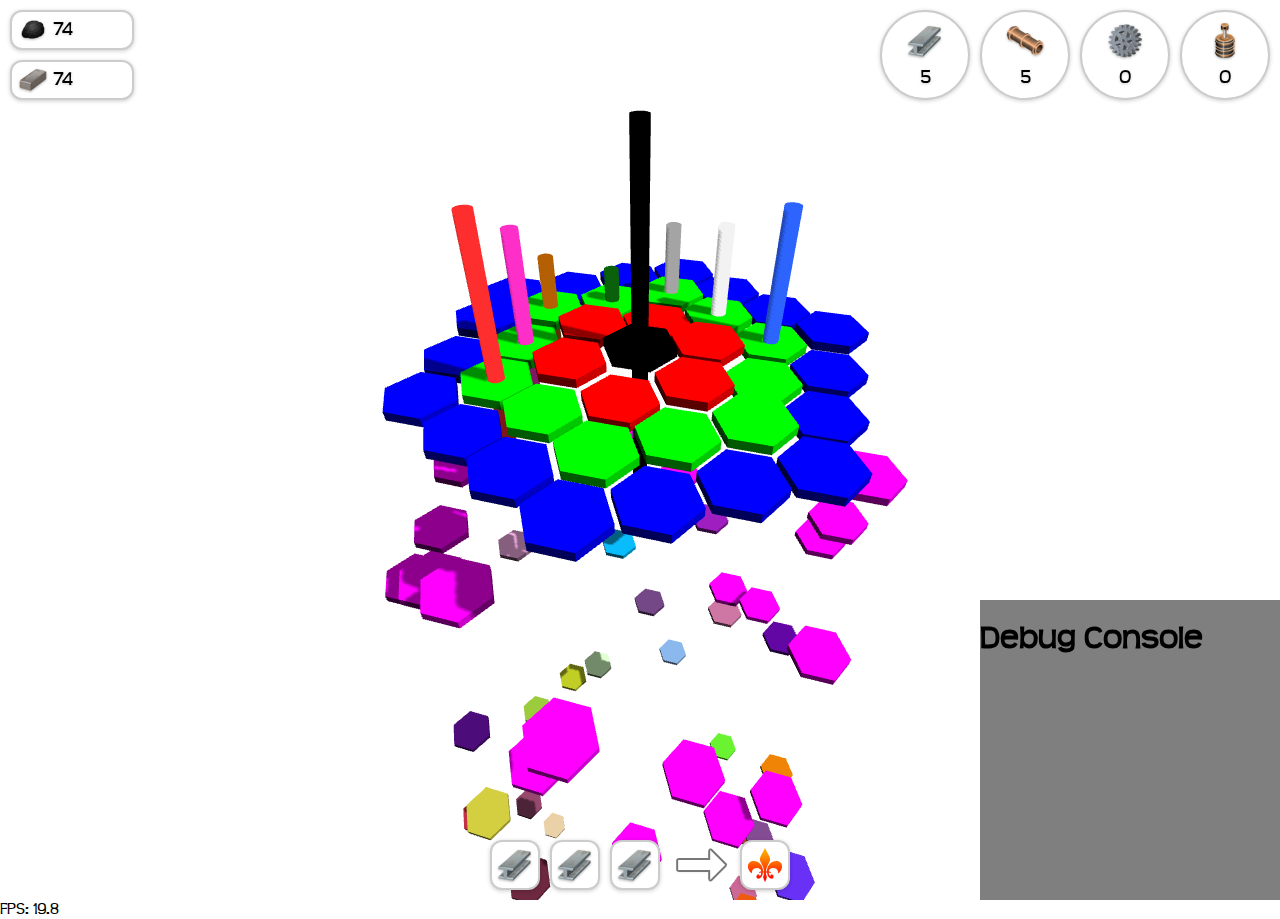
==== index.htm @ 2165f71d "Completed debug console" ====
<!DOCTYPE html>
<html>
<head>
    <title>My Game</title>
    <meta http-equiv="Content-Type" content="text/html; charset=UTF-8"/>
    <link rel="stylesheet" type="text/css" href="css/fontface.css"/>
    <link rel="stylesheet" type="text/css" href="css/main.css"/>
    <link rel="stylesheet" type="text/css" href="css/overlay.css"/>
    <script type="text/javascript" src="js/jquery-1.11.2.min.js"></script>
    <script type="text/javascript" src="lib/shader_loader.js"></script>
    <script type="text/javascript" src="js/soundmanager2.js"></script>
    <script type="text/javascript" src="js/three.min.js"></script>
    <script type="text/javascript" src="js/tools.js"></script>
    <script type="text/javascript" src="js/resources.js"></script>
    <script type="text/javascript" src="js/img.js"></script>
    <script type="text/javascript" src="js/sound.js"></script>
    <script type="text/javascript" src="js/timer.js"></script>
    <script type="text/javascript" src="js/mouse.js"></script>
    <script type="text/javascript" src="js/keyboard.js"></script>
    <script type="text/javascript" src="js/renderer.js"></script>
    <script type="text/javascript" src="js/camera.js"></script>
    <script type="text/javascript" src="js/preloader.js"></script>
    <script type="text/javascript" src="js/preloading_manager.js"></script>
    <script type="text/javascript" src="js/performance_monitor.js"></script>
    <script type="text/javascript" src="js/priority_queue.js"></script>
    <script type="text/javascript" src="js/path_finding.js"></script>
    <script type="text/javascript" src="js/particle.js"></script>
    <script type="text/javascript" src="js/particle_system.js"></script>
    <script type="text/javascript" src="js/loading_state.js"></script>
    <script type="text/javascript" src="js/ingame_state.js"></script>
    <script type="text/javascript" src="js/game.js"></script>
    <script type="text/javascript" src="js/tile.js"></script>
    <script type="text/javascript" src="js/hexagon_map.js"></script>
    <script type="text/javascript" src="js/neighbour_town.js"></script>
    <script type="text/javascript" src="js/research_result.js"></script>
    <script type="text/javascript" src="js/building.js"></script>
    <script type="text/javascript" src="js/town_events.js"></script>
    <script type="text/javascript" src="js/min_lov_events.js"></script>
    <script type="text/javascript" src="js/min_tru_event.js"></script>
    <script type="text/javascript" src="js/town.js"></script>
    <script type="text/javascript" src="js/preloading_manager.js"></script>
    <script type="text/javascript" src="js/player_state.js"></script>
    <script type="text/javascript" src="js/game_logic.js"></script>
    <script type="text/javascript" src="js/shapes.js"></script>
    <script type="text/javascript" src="js/gui.js"></script>
    <script type="text/javascript" src="js/assembler.js"></script>
    <script type="text/javascript" src="js/assembly_recipes.js"></script>
    <script type="text/javascript" src="js/main.js"></script>

    <script data-src="js/shader/floatingHexagon/vertex.glsl" data-name='floatingHexagon' type="x-shader/x-vertex"
            id="floatingHexagon_vertex"></script>
    <script data-src="js/shader/floatingHexagon/fragment.glsl" data-name='floatingHexagon' type="x-shader/x-fragment"
            id="floatingHexagon_fragment"></script>
</head>
<body>
<div id="game_box">
    <canvas id="game" width="900" height="600">
        Your browser doesn't support the &lt;canvas&gt; tag. Please install the newest version of Mozilla Firefox,
        Google Chrome or Microsoft Internet Explorer.
    </canvas>
    <div id="loading">
        <div id="loading_text">&nbsp;</div>
        <div id="loading_bar_box">
            <div id="loading_bar">&nbsp;</div>
        </div>
    </div>
    <div id="gui">

        <div id="resources_panel" class="no_camera_dragging">
            <div id="coal_stock" class="resource_stock">
                <div class="value">0</div>
                <div class="trend"></div>
            </div>
            <div id="iron_stock" class="resource_stock">
                <div class="value">0</div>
                <div class="trend"></div>
            </div>
        </div>

        <div id="components_panel" class="no_camera_dragging">
            <div id="beam_stock" class="component_stock">0</div>
            <div id="pipe_stock" class="component_stock">0</div>
            <div id="gear_stock" class="component_stock">0</div>
            <div id="piston_stock" class="component_stock">0</div>
        </div>

        <div id="one_line_hint" class="no_camera_dragging"></div>

        <div id="building_hint" class="no_camera_dragging"></div>

        <div id="assembly_panel">
            <div id="assembly_input_0" class="assembly_input no_camera_dragging">&nbsp;</div>
            <div id="assembly_input_1" class="assembly_input no_camera_dragging">&nbsp;</div>
            <div id="assembly_input_2" class="assembly_input no_camera_dragging">&nbsp;</div>
            <div id="assembly_arrow" class="no_camera_dragging">&nbsp;</div>
            <div id="assembly_output">
                <div id="assembly_output_draggable">&nbsp;</div>
            </div>
        </div>

        <div id="assembly_hint" class="no_camera_dragging">
            <div id="assembly_hint_title"></div>
            <div id="assembly_hint_description"></div>
        </div>

        <div id="overlay_container">
            <div id="overlay_neighbour" class="overlay">
            </div>
            <div id="overlay_event" class="overlay">
                <div class="image">&nbsp;</div>
                <div class="title"></div>
                <div class="description"></div>
                <div class="ok_button">OK</div>
            </div>
            <div id="overlay_yes_no" class="overlay">
            </div>
            <div id="overlay_selection" class="overlay">
            </div>
        </div>
        <div id="debug_console">
            <div id="debug_console_title">
                <h1>Debug Console</h1>
            </div>
            <div id="debug_console_test_panel">
            </div>
        </div>
    </div>
</div>
</body>
</html>
---- css/fontface.css ----
@font-face {
    font-family: 'teenregular';
    src: url('teen-webfont.eot');
    src: url('teen-webfont.eot?#iefix') format('embedded-opentype'),
         url('teen-webfont.woff2') format('woff2'),
         url('teen-webfont.woff') format('woff'),
         url('teen-webfont.ttf') format('truetype'),
         url('teen-webfont.svg#teenregular') format('svg');
    font-weight: normal;
    font-style: normal;

}

@font-face {
    font-family: 'teenbold';
    src: url('teen_bold-webfont.eot');
    src: url('teen_bold-webfont.eot?#iefix') format('embedded-opentype'),
         url('teen_bold-webfont.woff2') format('woff2'),
         url('teen_bold-webfont.woff') format('woff'),
         url('teen_bold-webfont.ttf') format('truetype'),
         url('teen_bold-webfont.svg#teenbold') format('svg');
    font-weight: normal;
    font-style: normal;

}
---- css/main.css ----
body {
  padding: 0px;
  margin: 0px;
  font-family: 'teenregular', sans-serif;
}

form, table {
  margin: 0px;
  padding: 0px;
  border: none;
}

img {
  border: 0px;
}

#game_box {
  position: relative;
  width: 900px;
  height: 600px;
  margin: 0px auto;
}

#loading {
  position: absolute;
  left: 0px;
  top: 0px;
  width: 210px;
  height: 50px;
  padding: 275px 345px;
  background: #ccc;
}

#loading_text {
  width: 210px;
  height: 30px;
  color: #000;
  text-align: center;
  line-height: 30px;
}

#loading_bar_box {
  width: 200px;
  height: 10px;
  padding: 4px;
  border: 1px solid #000;
}

#loading_bar {
  width: 0px;
  height: 10px;
  background: #000;
}

#gui {
  display: none;
  position: absolute;
  left: 0px;
  top: 0px;
}

#resources_panel {
  position: absolute;
  left: 10px;
  top: 10px;
  width: 120px;
  height: 100px;
}

.resource_stock {
  width: 79px;
  height: 36px;
  padding-left: 41px;
  border: 2px solid #ccc;
  border-radius: 12px;
  margin-bottom: 10px;
  box-shadow: 0px 1px 4px rgba(0, 0, 0, 0.2);
}

.resource_stock .value {
  float: left;
  width: 55px;
  height: 36px;
  line-height: 36px;
  font-size: 20px;
  text-shadow: 0px 1px 3px rgba(0, 0, 0, 0.2);
  cursor: default;
}

.resource_stock .trend {
  float: left;
  width: 24px;
  height: 36px;
  background: url(../img/trend.png) 0px 0px;
}

#coal_stock {
  background: #fff url(../img/resources.png) 0px 0px no-repeat;
}

#iron_stock {
  background: #fff url(../img/resources.png) 0px -36px no-repeat;
}
     
#components_panel {
  position: absolute;
  right: 10px;
  top: 10px;
  width: 390px;
  height: 90px;
  margin-bottom: 10px;
}

.component_stock {
  position: absolute;
  top: 0px;
  width: 86px;
  height: 40px;
  padding-top: 46px;
  border: 2px solid #ccc;
  border-radius: 45px;
  text-align: center;
  line-height: 40px;
  font-size: 20px;
  text-shadow: 0px 1px 3px rgba(0, 0, 0, 0.2);
  box-shadow: 0px 1px 4px rgba(0, 0, 0, 0.2);
  cursor: default;
}

#beam_stock {
  left: 0px;
  background: #fff url(../img/components.png) -7px 4px no-repeat;
}

#pipe_stock {
  left: 100px;
  background: #fff url(../img/components.png) -107px 4px no-repeat;
}

#gear_stock {
  left: 200px;
  background: #fff url(../img/components.png) -207px 4px no-repeat;
}

#piston_stock {
  left: 300px;
  background: #fff url(../img/components.png) -307px 4px no-repeat;	
}

#one_line_hint {
  display: none;
  position: absolute;
  left: 10px;
  bottom: 10px;
  height: 30px;
  padding: 0px 10px;
  border: 2px solid #ccc;
  border-radius: 12px;
  line-height: 30px;
  font-size: 16px;
  text-shadow: 0px 1px 3px rgba(0, 0, 0, 0.2);
  box-shadow: 0px 1px 4px rgba(0, 0, 0, 0.2);
  cursor: default;
  background: #fff;
}

#assembly_panel {
  position: absolute;
  left: 0px;
  bottom: 10px;
  width: 300px;
  height: 50px;
  cursor: default;
}

.assembly_input,
#assembly_output {
  position: absolute;
  top: 0px;
  width: 46px;
  height: 46px;
  border-radius: 12px;
  box-shadow: 0px 1px 4px rgba(0, 0, 0, 0.2);
}

.assembly_input {
  background: #fff url(../img/components.png) -27px -2px no-repeat;
  border: 2px solid #ccc;	
}

#assembly_output {
  left: 250px;
  background: #eee;
  border: 2px solid #ddd;
}

#assembly_output.active {
  background: #fff !important;
  border: 2px solid #ccc !important;
}

.assembly_input:hover,
#assembly_output.active:hover,
#assembly_output.dragging {
  border: 2px solid #777 !important;	
}

.assembly_input:active {
  top: 2px !important;
  border: 2px solid #777 !important;
  box-shadow: 0px 0px 2px rgba(0, 0, 0, 0.2);
}

#assembly_input_0 {
  left: 0px;	
}

#assembly_input_1 {
  left: 60px;
}

#assembly_input_2 {
  left: 120px;
}

#assembly_arrow {
  position: absolute;
  left: 170px;
  width: 80px;
  height: 50px;
  background: url(../img/assembly_arrow.png) 0px 0px no-repeat;	
}

#assembly_output_draggable {
  position: absolute;
  left: 0px;
  top: 0px;
  width: 46px;
  height: 46px;
  background: url(../img/assembly_result.png) -2px -2px no-repeat;
}

#assembly_hint {
  display: none;
  position: absolute;
  right: 10px;
  bottom: 10px;
  padding: 5px 10px;
  border: 2px solid #ccc;
  border-radius: 12px;
  box-shadow: 0px 1px 4px rgba(0, 0, 0, 0.2);
  cursor: default;
  background: #fff;
}

#assembly_hint_title {
  font-family: 'teenbold', sans-serif;
  line-height: 30px;
  font-size: 20px;
}

#assembly_hint_description {
  line-height: 24px;
  font-size: 16px;
}

#fps {
  background: #fff;
  color: #000;
}

#overlay_container {
  position: absolute;
  left: 0px;
  top: 0px;
  width: 880px;
  height: 540px;
  cursor: default;
}

.overlay {
  display: none;
  position: absolute;
  left: 0px;
  top: 0px;
  width: 876px;
  height: 536px;
  border: 2px solid #ccc;
  border-radius: 12px;
  background: #fff;
  box-shadow: 0px 1px 4px rgba(0, 0, 0, 0.2);
}
.overlay .image {
  position: absolute;
  left: 0px;
  top: 0px;
  width: 376px;
  background: #f00;
  height: 536px;
}

.overlay .title {
  position: absolute;
  width: 55px;
  height: 36px;
  line-height: 36px;
  font-size: 20px;
  text-shadow: 0px 1px 3px rgba(0, 0, 0, 0.2);
}

#debug_console {
  position: absolute;
  right: 0;
  bottom: 0;
  width: 300px;
  height: 300px;
  background: rgba(0,0,0, 0.5);
}
---- css/overlay.css ----
/*.overlay {*/
  /*overflow: scroll;*/
  /*position: fixed;*/
  /*top: 0;*/
  /*bottom: 110%;*/
  /*left: 0;*/
  /*right: 0;*/
  /*width: 100%;*/
  /*z-index: 10000;*/
  /*opacity: 0;*/
  /*background-color: #ffc4de;*/
  /*background: #4D4D4D;*/
  /*transition: opacity 200ms linear, bottom 0s linear 200ms;*/
  /*cursor: default;*/
/*}*/

/*.overlay-open {*/
  /*bottom: 0;*/
  /*opacity: 1;*/
  /*width: 40%;*/
  /*height: 40%;*/
  /*margin-left: auto;*/
  /*margin-right: auto;*/
  /*margin-top: auto;*/
  /*margin-bottom: auto;*/
  /*transition: opacity 200ms linear, bottom 0s linear;*/
/*}*/
/*.overlay-view {*/
  /*overflow: hidden;*/
/*}*/
/*.overlay-form .overlay-inner {*/
  /*background: #FFF;*/
  /*margin: 5rem auto;*/
  /*padding: 4rem;*/
  /*max-width: 700px;*/
/*}*/
/*.admin-bar .overlay {*/
  /*top: 32px;*/
/*}*/
/*@media screen and (max-width: 782px) {*/
  /*.admin-bar .overlay {*/
    /*top: 46px;*/
  /*}*/
/*}*/
/*.overlay-option-panel {*/
  /*background-color: #ff000e;*/
  /*position: relative;*/
  /*float: right;*/
  /*width: 80%;*/
  /*height: 30%;*/


/*}*/

/*.overlay-option-button {*/
  /*position: relative;*/
  /*right: 100px;*/
  /*top: 100px;*/
  /*width: 100px;*/
  /*height: 100px;*/
  /*background-color: #b0c4de;*/
  /*color: #ffc4de;*/
  /*display: block;*/
  /*text-decoration: none;*/
/*}*/

/*.overlay-option-button:hover*/
/*{*/
  /*background-color: #ffc4de;*/
  /*color: #ffc4de;*/
  /*position: absolute;*/
/*}*/
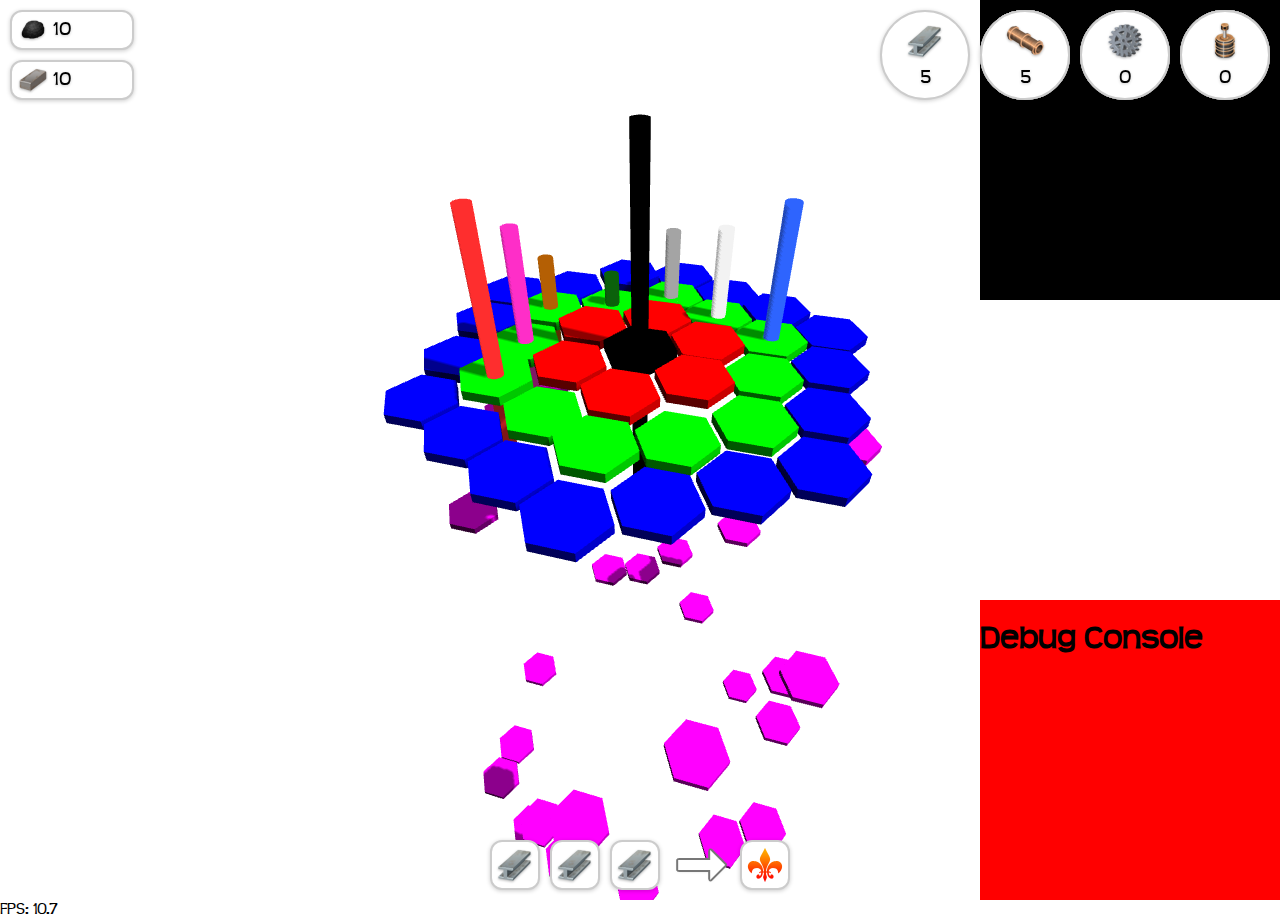
==== commit 3a369a1a: "Pause, camera movement with keyboard" ====
--- a/index.htm
+++ b/index.htm
@@ -1,7 +1,7 @@
 <!DOCTYPE html>
 <html>
 <head>
-    <title>My Game</title>
+    <title>The Tale of Styro&#39;s Tower</title>
     <meta http-equiv="Content-Type" content="text/html; charset=UTF-8"/>
     <link rel="stylesheet" type="text/css" href="css/fontface.css"/>
     <link rel="stylesheet" type="text/css" href="css/main.css"/>
@@ -42,6 +42,7 @@
     <script type="text/javascript" src="js/player_state.js"></script>
     <script type="text/javascript" src="js/game_logic.js"></script>
     <script type="text/javascript" src="js/shapes.js"></script>
+    <script type="text/javascript" src="js/overlay.js"></script>
     <script type="text/javascript" src="js/gui.js"></script>
     <script type="text/javascript" src="js/assembler.js"></script>
     <script type="text/javascript" src="js/assembly_recipes.js"></script>
@@ -118,11 +119,9 @@
             </div>
         </div>
         <div id="debug_console">
-            <div id="debug_console_title">
-                <h1>Debug Console</h1>
-            </div>
-            <div id="debug_console_test_panel">
-            </div>
+            <h1>Debug Console</h1>
+
+
         </div>
     </div>
 </div>
--- a/css/main.css
+++ b/css/main.css
@@ -264,12 +264,8 @@
   font-size: 16px;
 }
 
-#fps {
-  background: #fff;
-  color: #000;
-}
-
 #overlay_container {
+  display: none;
   position: absolute;
   left: 0px;
   top: 0px;
@@ -290,6 +286,7 @@
   background: #fff;
   box-shadow: 0px 1px 4px rgba(0, 0, 0, 0.2);
 }
+
 .overlay .image {
   position: absolute;
   left: 0px;
@@ -314,7 +311,10 @@
   bottom: 0;
   width: 300px;
   height: 300px;
-  background: rgba(0,0,0, 0.5);
-}
-
-
+  background: #f00;
+}
+
+#fps {
+  background: #fff;
+  color: #000;
+}
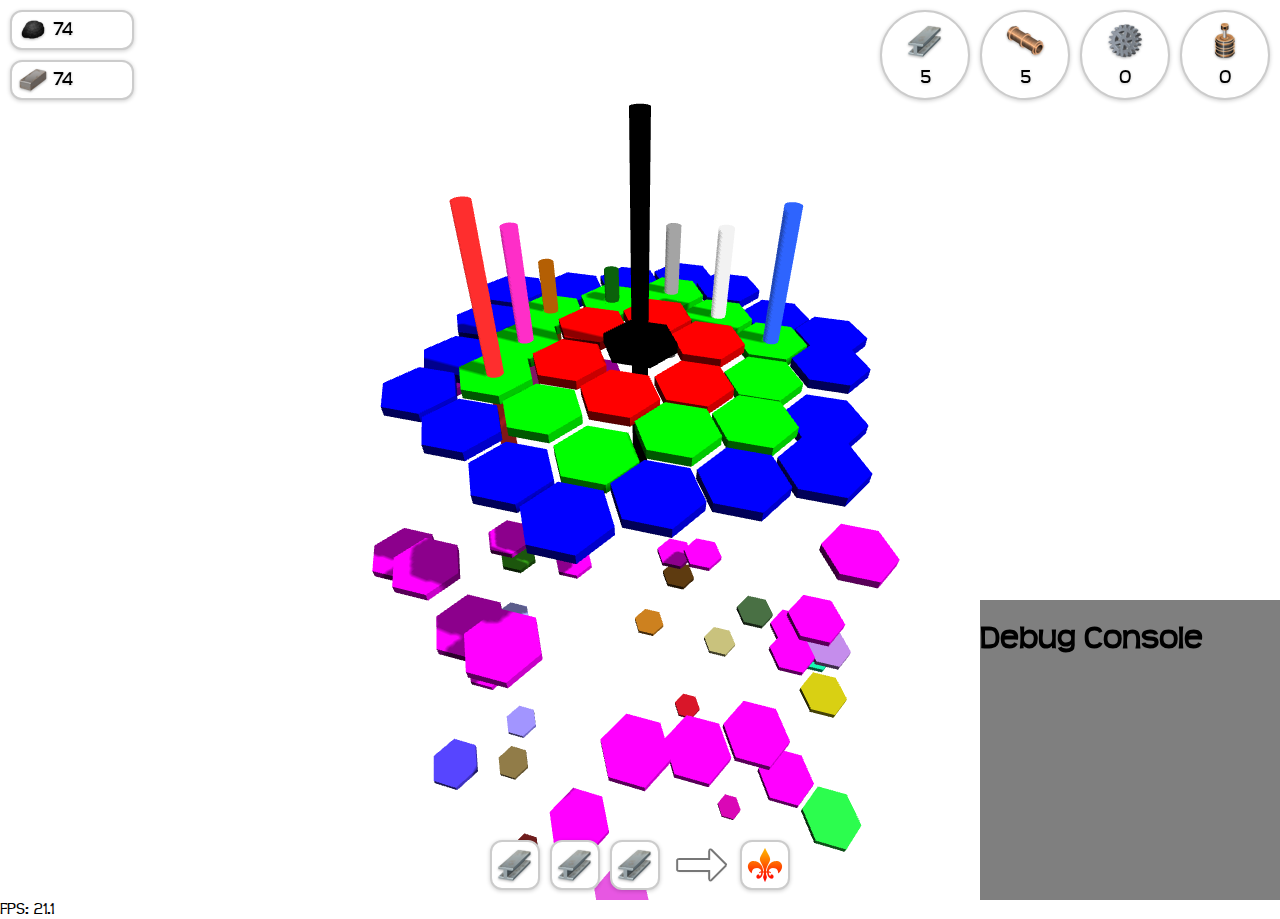
==== commit b558be4b: "Merge branch 'develop' of github.com:J0hn5mith/gamejam_15 into develop" ====
--- a/index.htm
+++ b/index.htm
@@ -119,9 +119,11 @@
             </div>
         </div>
         <div id="debug_console">
-            <h1>Debug Console</h1>
-
-
+            <div id="debug_console_title">
+                <h1>Debug Console</h1>
+            </div>
+            <div id="debug_console_test_panel">
+            </div>
         </div>
     </div>
 </div>
--- a/css/main.css
+++ b/css/main.css
@@ -311,7 +311,7 @@
   bottom: 0;
   width: 300px;
   height: 300px;
-  background: #f00;
+  background: rgba(0,0,0, 0.5);
 }
 
 #fps {
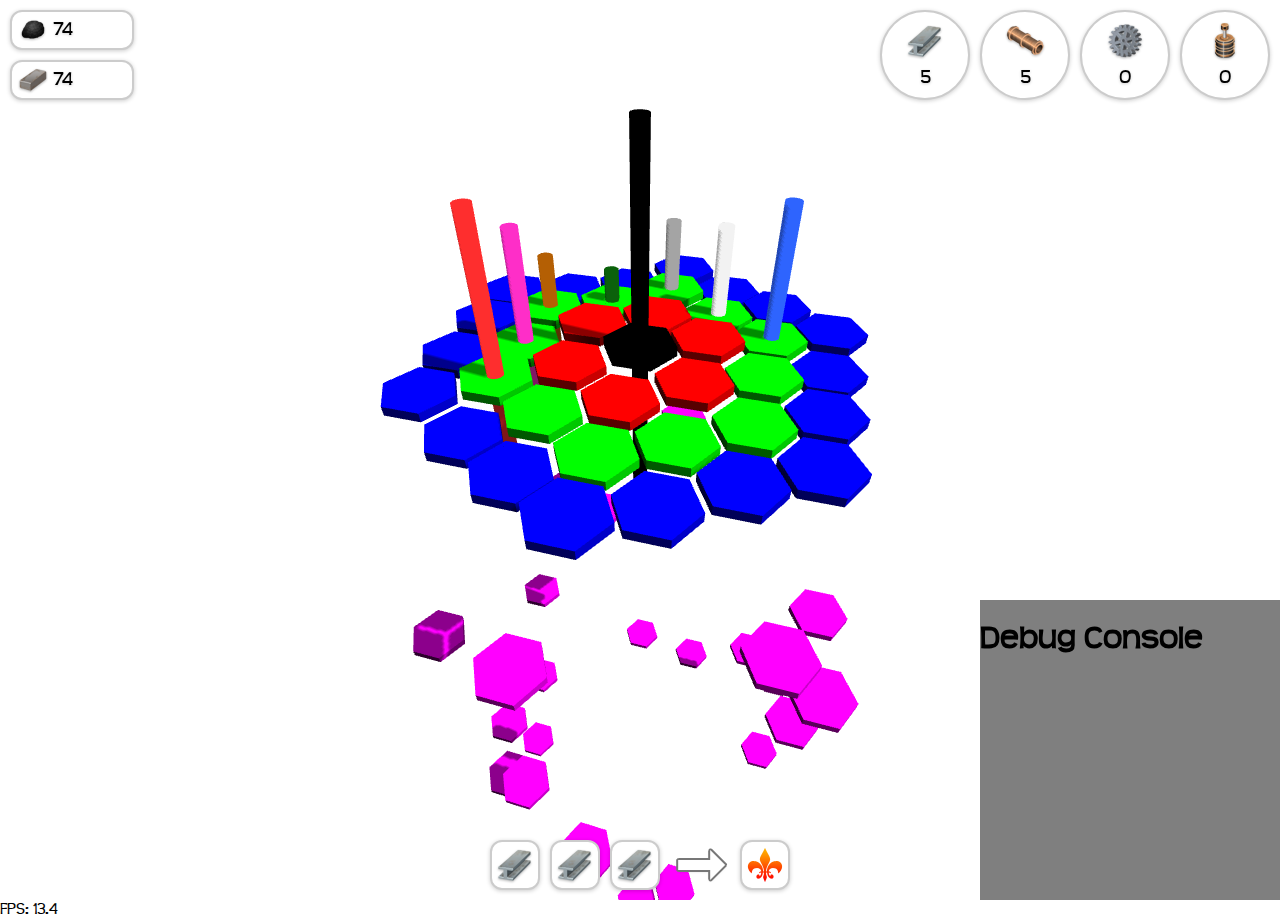
==== commit e696bf79: "Event Overlay" ====
--- a/index.htm
+++ b/index.htm
@@ -111,7 +111,7 @@
                 <div class="image">&nbsp;</div>
                 <div class="title"></div>
                 <div class="description"></div>
-                <div class="ok_button">OK</div>
+                <div class="ok_button overlay_button">OK</div>
             </div>
             <div id="overlay_yes_no" class="overlay">
             </div>
@@ -119,11 +119,9 @@
             </div>
         </div>
         <div id="debug_console">
-            <div id="debug_console_title">
-                <h1>Debug Console</h1>
-            </div>
-            <div id="debug_console_test_panel">
-            </div>
+            <h1>Debug Console</h1>
+
+
         </div>
     </div>
 </div>
--- a/css/main.css
+++ b/css/main.css
@@ -281,28 +281,70 @@
   top: 0px;
   width: 876px;
   height: 536px;
-  border: 2px solid #ccc;
+  border: 2px solid #999;
   border-radius: 12px;
   background: #fff;
-  box-shadow: 0px 1px 4px rgba(0, 0, 0, 0.2);
-}
-
-.overlay .image {
-  position: absolute;
-  left: 0px;
-  top: 0px;
-  width: 376px;
-  background: #f00;
-  height: 536px;
-}
-
-.overlay .title {
-  position: absolute;
-  width: 55px;
-  height: 36px;
-  line-height: 36px;
+  box-shadow: 0px 3px 8px rgba(0, 0, 0, 0.3);
+  overflow: hidden;
+}
+
+#overlay_event .image {
+  position: absolute;
+  left: 0px;
+  top: 216px;
+  width: 320px;
+  height: 320px;
+  background: url(../img/styro.png);
+}
+
+#overlay_event .title {
+  position: absolute;
+  left: 320px;
+  top: 20px;
+  width: 510px;
+  height: 80px;
+  line-height: 80px;
+  font-family: 'teenbold', sans-serif;
+  font-size: 32px;
+  text-shadow: 0px 1px 3px rgba(0, 0, 0, 0.2);
+}
+
+#overlay_event .description {
+  position: absolute;
+  left: 320px;
+  top: 110px;
+  width: 510px;
+  line-height: 30px;
   font-size: 20px;
   text-shadow: 0px 1px 3px rgba(0, 0, 0, 0.2);
+}
+
+#overlay_event .overlay_button {
+  position: absolute;
+  width: 110px;
+  height: 50px;
+  line-height: 50px;
+  border: 2px solid #ccc;
+  border-radius: 12px;
+  font-size: 24px;
+  text-align: center;
+  text-shadow: 0px 1px 3px rgba(0, 0, 0, 0.2);
+  box-shadow: 0px 1px 4px rgba(0, 0, 0, 0.2);
+}
+
+#overlay_event .overlay_button:hover {
+  border: 2px solid #777 !important;	
+}
+
+#overlay_event .overlay_button:active {
+  /* top: 2px !important; */
+  border: 2px solid #777 !important;
+  box-shadow: 0px 0px 2px rgba(0, 0, 0, 0.2);
+}
+
+#overlay_event .ok_button {
+  left: 520px;
+  top: 436px;
 }
 
 #debug_console {
@@ -311,7 +353,7 @@
   bottom: 0;
   width: 300px;
   height: 300px;
-  background: rgba(0,0,0, 0.5);
+  background: rgba(0, 0, 0, 0.5);
 }
 
 #fps {
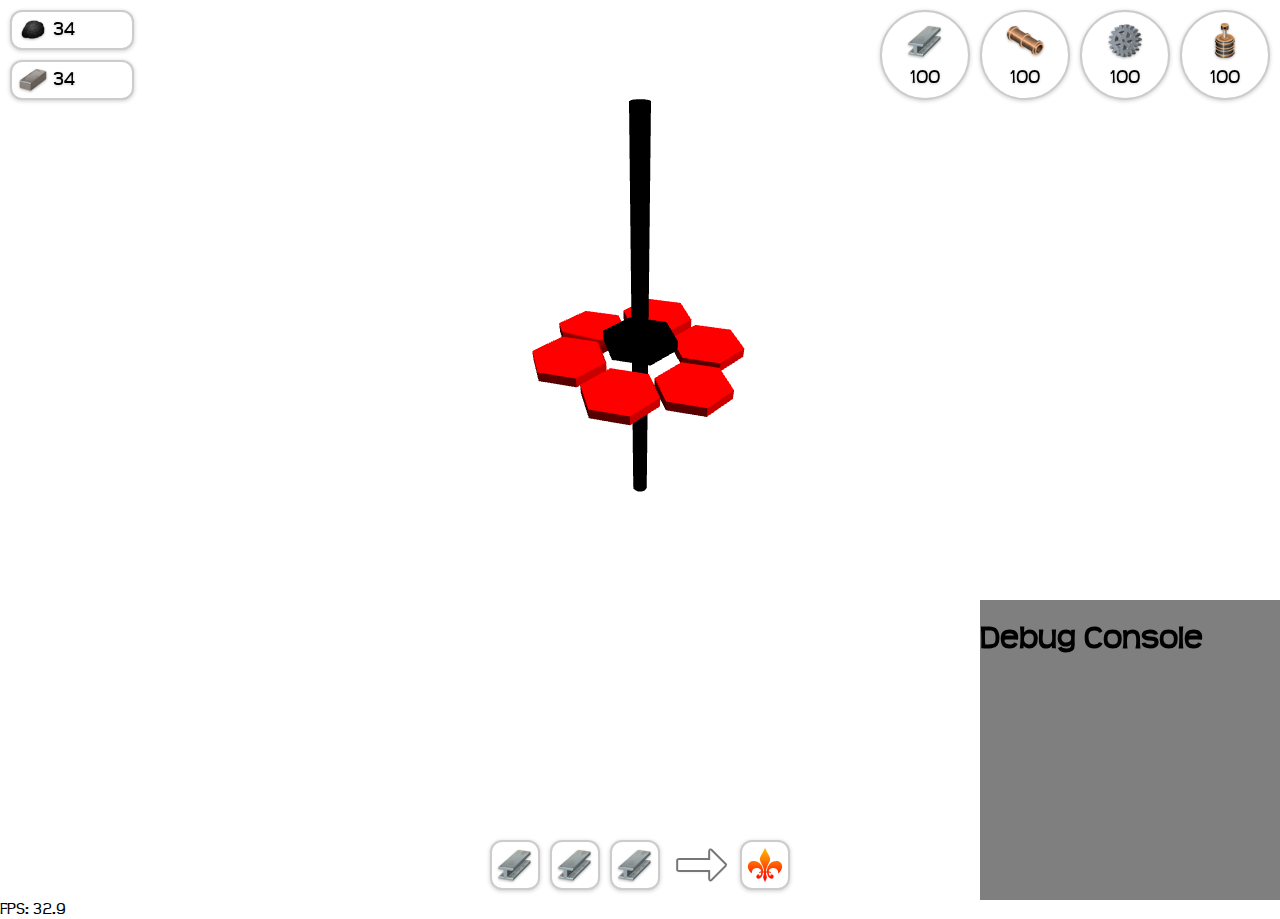
==== commit 4cb92134: "Merge branch 'develop' of github.com:J0hn5mith/gamejam_15 into develop" ====
--- a/index.htm
+++ b/index.htm
@@ -119,9 +119,11 @@
             </div>
         </div>
         <div id="debug_console">
-            <h1>Debug Console</h1>
-
-
+            <div id="debug_console_title">
+                <h1>Debug Console</h1>
+            </div>
+            <div id="debug_console_test_panel">
+            </div>
         </div>
     </div>
 </div>
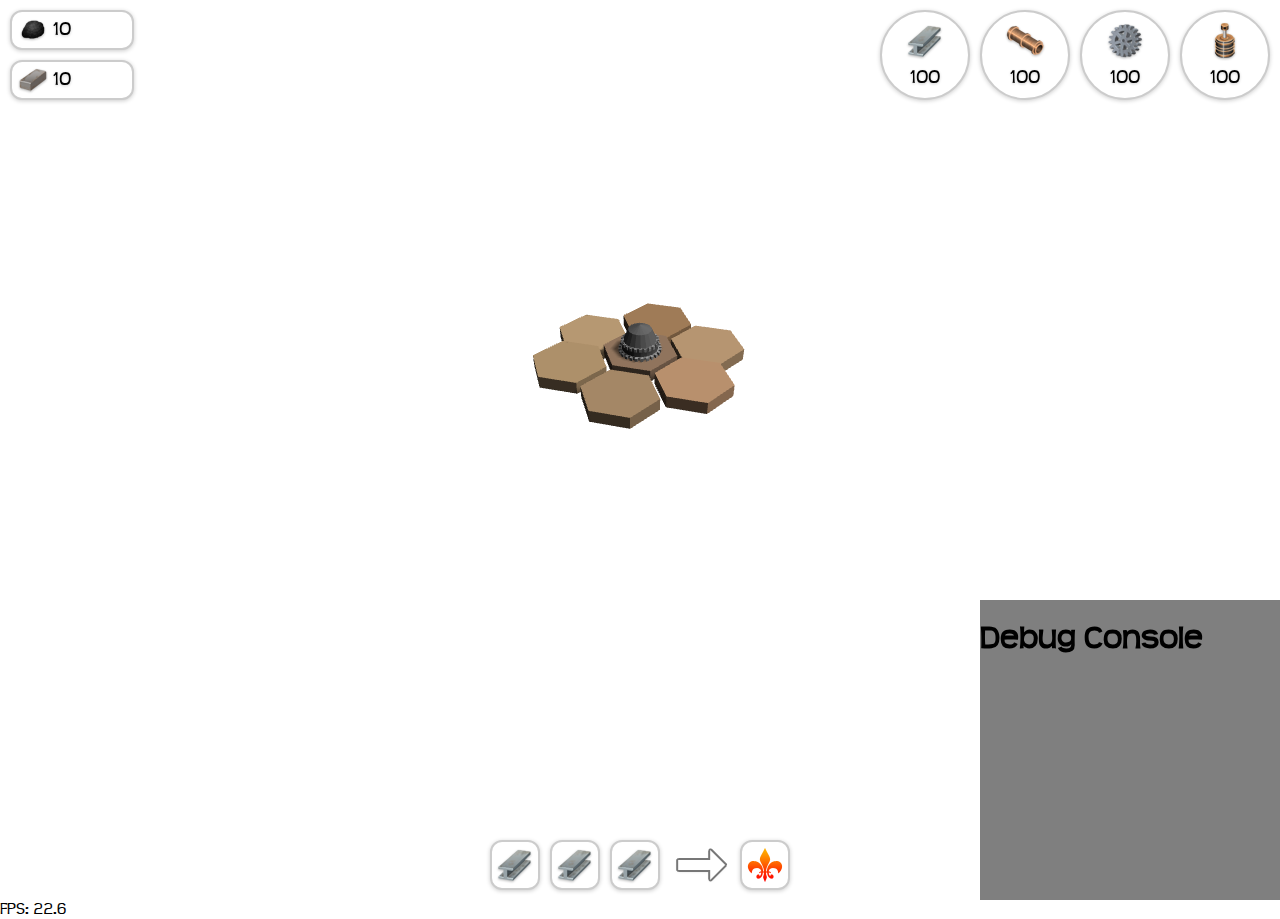
==== commit c4b1b79e: "3D Buildings" ====
--- a/index.htm
+++ b/index.htm
@@ -29,11 +29,14 @@
     <script type="text/javascript" src="js/loading_state.js"></script>
     <script type="text/javascript" src="js/ingame_state.js"></script>
     <script type="text/javascript" src="js/game.js"></script>
+    <script type="text/javascript" src="js/camera_controller.js"></script>
     <script type="text/javascript" src="js/tile.js"></script>
-    <script type="text/javascript" src="js/hexagon_map.js"></script>
+    <script type="text/javascript" src="js/map.js"></script>
+    <script type="text/javascript" src="js/drawable_map.js"></script>
     <script type="text/javascript" src="js/neighbour_town.js"></script>
     <script type="text/javascript" src="js/research_result.js"></script>
     <script type="text/javascript" src="js/building.js"></script>
+    <script type="text/javascript" src="js/building_model.js"></script>
     <script type="text/javascript" src="js/town_events.js"></script>
     <script type="text/javascript" src="js/min_lov_events.js"></script>
     <script type="text/javascript" src="js/min_tru_event.js"></script>
@@ -47,11 +50,6 @@
     <script type="text/javascript" src="js/assembler.js"></script>
     <script type="text/javascript" src="js/assembly_recipes.js"></script>
     <script type="text/javascript" src="js/main.js"></script>
-
-    <script data-src="js/shader/floatingHexagon/vertex.glsl" data-name='floatingHexagon' type="x-shader/x-vertex"
-            id="floatingHexagon_vertex"></script>
-    <script data-src="js/shader/floatingHexagon/fragment.glsl" data-name='floatingHexagon' type="x-shader/x-fragment"
-            id="floatingHexagon_fragment"></script>
 </head>
 <body>
 <div id="game_box">
--- a/css/main.css
+++ b/css/main.css
@@ -282,7 +282,7 @@
   width: 876px;
   height: 536px;
   border: 2px solid #999;
-  border-radius: 12px;
+  border-radius: 3px;
   background: #fff;
   box-shadow: 0px 3px 8px rgba(0, 0, 0, 0.3);
   overflow: hidden;
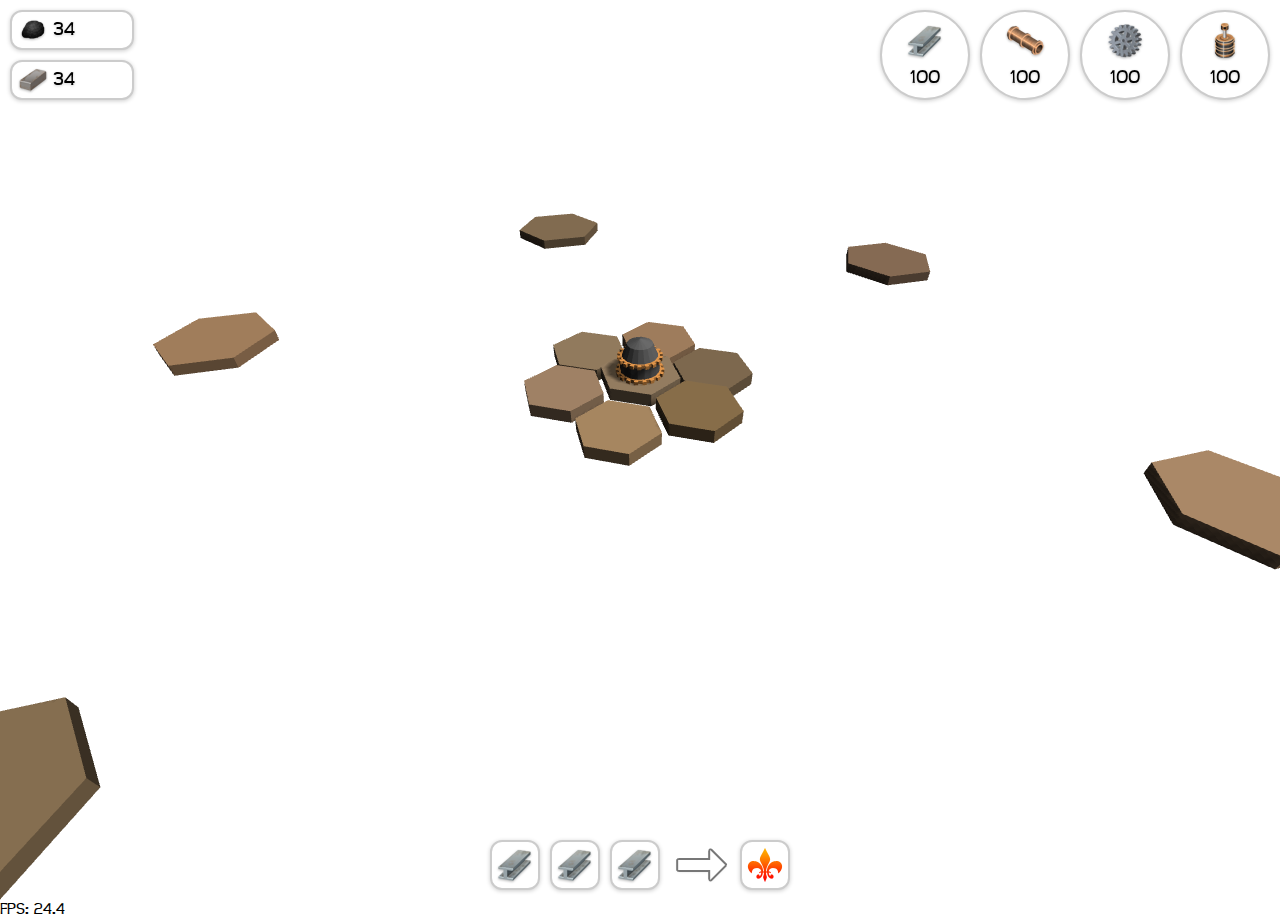
==== commit d9c7e88d: "NeigbourTown Models" ====
--- a/index.htm
+++ b/index.htm
@@ -116,13 +116,14 @@
             <div id="overlay_selection" class="overlay">
             </div>
         </div>
-        <div id="debug_console">
+        
+        <!-- <div id="debug_console">
             <div id="debug_console_title">
                 <h1>Debug Console</h1>
             </div>
             <div id="debug_console_test_panel">
             </div>
-        </div>
+        </div>-->
     </div>
 </div>
 </body>
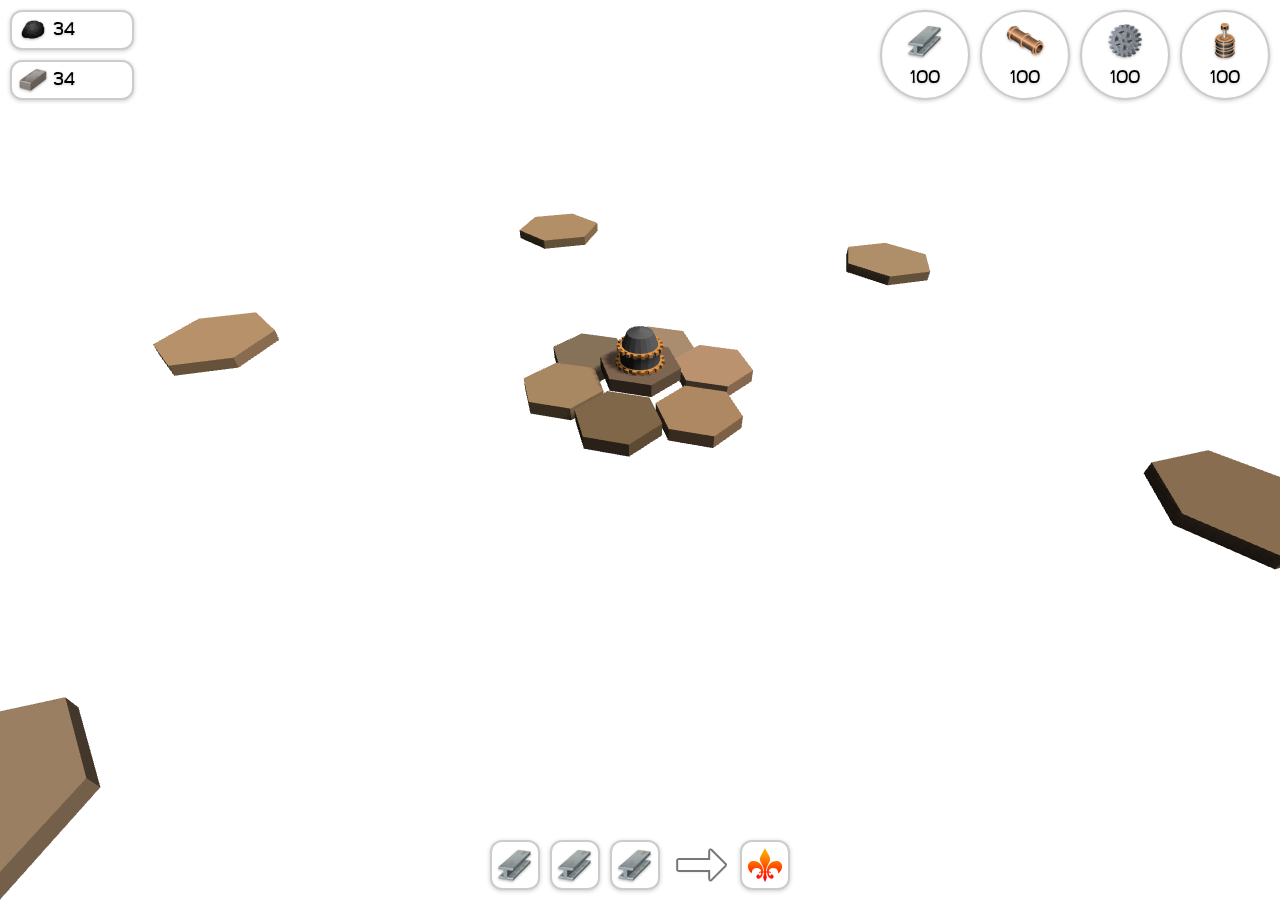
==== commit 66b7edc4: "Neighbour Town Overlay" ====
--- a/index.htm
+++ b/index.htm
@@ -103,7 +103,11 @@
         </div>
 
         <div id="overlay_container">
-            <div id="overlay_neighbour" class="overlay">
+            <div id="overlay_neighbour_town" class="overlay">
+                <div class="image">&nbsp;</div>
+                <div class="title"></div>
+                <div class="description"></div>
+                <div class="ok_button overlay_button">OK</div>
             </div>
             <div id="overlay_event" class="overlay">
                 <div class="image">&nbsp;</div>
--- a/css/main.css
+++ b/css/main.css
@@ -297,11 +297,18 @@
   background: url(../img/styro.png);
 }
 
-#overlay_event .title {
-  position: absolute;
-  left: 320px;
+#overlay_neighbour_town .image {
+  position: absolute;
+  left: 0px;
+  top: 0px;
+  width: 395px;
+  height: 536px;
+  background: url(../img/neighbours.png);
+}
+
+.overlay .title {
+  position: absolute;
   top: 20px;
-  width: 510px;
   height: 80px;
   line-height: 80px;
   font-family: 'teenbold', sans-serif;
@@ -309,17 +316,35 @@
   text-shadow: 0px 1px 3px rgba(0, 0, 0, 0.2);
 }
 
-#overlay_event .description {
-  position: absolute;
+#overlay_event .title {
   left: 320px;
+  width: 510px;
+}
+
+#overlay_neighbour_town .title {
+  left: 430px;
+  width: 400px;
+}
+
+.overlay .description {
+  position: absolute;
   top: 110px;
-  width: 510px;
   line-height: 30px;
   font-size: 20px;
   text-shadow: 0px 1px 3px rgba(0, 0, 0, 0.2);
 }
 
-#overlay_event .overlay_button {
+#overlay_event .description {
+  left: 320px;
+  width: 510px;
+}
+
+#overlay_neighbour_town .description {
+  left: 430px;
+  width: 400px;
+}
+
+.overlay .overlay_button {
   position: absolute;
   width: 110px;
   height: 50px;
@@ -332,11 +357,11 @@
   box-shadow: 0px 1px 4px rgba(0, 0, 0, 0.2);
 }
 
-#overlay_event .overlay_button:hover {
+.overlay .overlay_button:hover {
   border: 2px solid #777 !important;	
 }
 
-#overlay_event .overlay_button:active {
+.overlay .overlay_button:active {
   /* top: 2px !important; */
   border: 2px solid #777 !important;
   box-shadow: 0px 0px 2px rgba(0, 0, 0, 0.2);
@@ -344,6 +369,11 @@
 
 #overlay_event .ok_button {
   left: 520px;
+  top: 436px;
+}
+
+#overlay_neighbour_town .ok_button {
+  left: 577px;
   top: 436px;
 }
 
